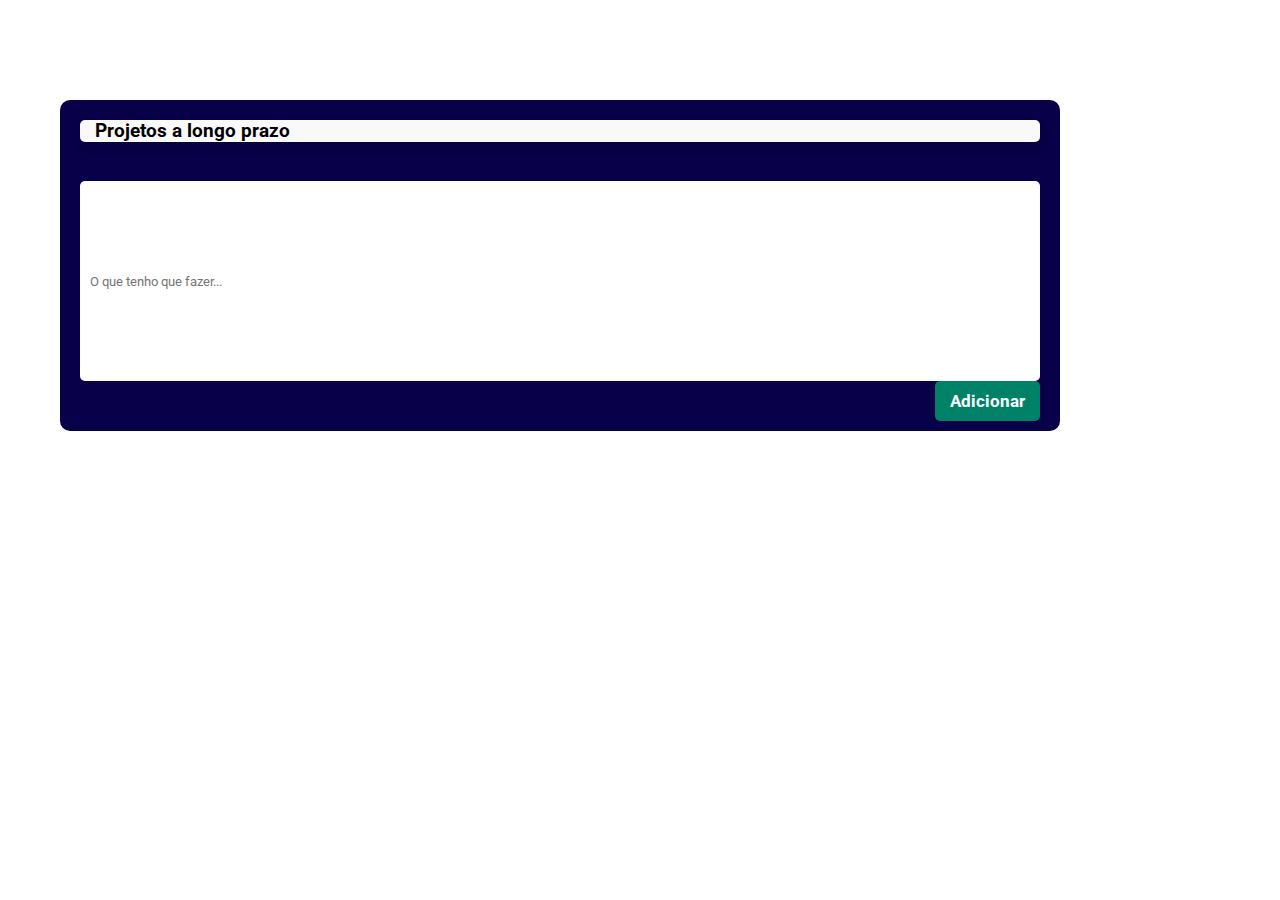
==== projetos.html @ d3a85087 "Add files via upload" ====
<!DOCTYPE html>
<html lang="pt-br">

<head>
    <meta charset="UTF-8">
    <meta http-equiv="X-UA-Compatible" content="IE=edge">
    <meta name="viewport" content="width=device-width, initial-scale=1.0">
    <link rel="stylesheet" href="styles.css">
    <link rel="preconnect" href="https://fonts.googleapis.com">
    <link rel="preconnect" href="https://fonts.gstatic.com" crossorigin>
    <link href="https://fonts.googleapis.com/css2?family=Roboto:wght@400;700&display=swap" rel="stylesheet">
    <title>DevClub - Todo list</title>
    <link rel="stylesheet" href="projetos.css">
</head>

<body>
    <div class="container">
        <div class="projetos">
            <h3>Projetos a longo prazo</h3>
        </div><br>
        <input type="text" class="input-projetos" placeholder="O que tenho que fazer...">
        <button class="button-add-projetos">Adicionar</button>

        <div class="list-projetos-container">
            <ul class="list-projetos"></ul>
        </div>
    </div>
</body>
<script src="projetos.js"></script>
</html>
---- styles.css ----
* {
    margin: 0;
    padding: 0;
    box-sizing: border-box;
    font-family: 'Roboto', sans-serif;
    outline: none;
}

body{
    background: url("./img/photo-1578887237591-d2d01aa10a7e.png");
}

.container {
    background-color: rgb(0, 27, 0);
    width: 500px;
    border-radius: 10px;
    padding: 20px;
    margin: 100px auto 0;
}

.tarefas h3{
    color: rgb(6, 113, 70);
    text-shadow: #003329;
    border-radius: 20px;
    margin: 0 120px;
    text-align: center;
    font-size: 36px;
    background-color: rgb(3, 1, 56);
    

}
 
.input-task {
    border: none;
    border-radius: 5px;
    width: 300px;
    height: 40px;
    padding-left: 10px;
}

.button-add-task {
    border: none;
    border-radius: 5px;
    height: 40px;
    background-color: #003329;
    color: #ffffff;
    font-size: 17px;
    padding: 0 15px;
    float: right;
    cursor: pointer;
    font-weight: 700;
}

.button-add-task:hover {
    opacity: 0.8;
}

.button-add-task:active {
    opacity: 0.6;
}

.list-tasks {
    width: 100%;
    list-style: none;
    margin-top: 30px;
}

.task {
    background-color: rgb(3, 1, 56);
    box-shadow: 1px 4px 10px rgba(0, 0, 0, 0.2);
    height: 50px;
    display: flex;
    align-items: center;
    justify-content: space-between;
    padding: 0 15px;
    border-radius: 5px;
    margin-bottom: 20px;
    cursor: pointer;
    color: white;
}

img {
    height: 25px;
    opacity: 0;
    transition: opacity 0.5s ease-in-out;
}

.task:hover img {
    opacity: 1;
}

.done {
    background-color: #8fac55;
    text-decoration: line-through;
}


.topnav {
    background-color: #333;
    overflow: hidden;
    align-items: center;
  }
  
  /* Style the links inside the navigation bar */
  .topnav a {
    float: left;
    color: #f2f2f2;
    text-align: center;
    padding: 14px 16px;
    text-decoration: none;
    font-size: 17px;
    
  }
  
  /* Change the color of links on hover */
  .topnav a:hover {
    background-color: #ddd;
    color: black;
  }
  
  /* Add a color to the active/current link */
  .topnav a.tarefas {
    background-color: #04AA6D;
    color: white;
  }
---- projetos.css ----
* {
    margin: 0;
    padding: 0;
    box-sizing: border-box;
    font-family: 'Roboto', sans-serif;
    outline: none;
}

body {
    background: url("./img/photo-1578887237591-d2d01aa10a7e.png");
}

.container {
    background-color: rgb(8, 0, 73);
    width: 1000px;
    border-radius: 10px;
    padding: 20px;
    margin: 100px 60px 0;
}

.tarefas h3 {
    color: rgb(6, 113, 70);
    text-shadow: #003329;
    border-radius: 20px;
    margin: 0 120px;
    text-align: center;
    font-size: 36px;
    background-color: rgb(3, 1, 56);
}

.input-projetos {
    border: none;
    border-radius: 5px;
    width: 100%; /* Ocupa 100% da largura do contêiner */
    height: 200px;
    padding-left: 10px;
}

.button-add-projetos {
    border: none;
    border-radius: 5px;
    height: 40px;
    background-color: #008268;
    color: #ffffff;
    font-size: 17px;
    padding: 0 15px;
    float: right;
    cursor: pointer;
    font-weight: 700;
}

.button-add-projetos:hover {
    opacity: 0.8;
}

.button-add-projetos:active {
    opacity: 0.6;
}

.list-projetos-container {
    display: flex; /* Adiciona flexibilidade à lista */
    flex-wrap: wrap; /* Permite a quebra de linha dos itens da lista */
    max-height: 400px;
    overflow-y: auto;
    margin-top: 30px;
}

.list-projetos {
    padding: 0;
    list-style: none;
    width: 100%; /* Ocupa 100% da largura do contêiner */
}

.list-projetos li {
    word-wrap: break-word;
    max-width: 100%; /* Garante que cada item da lista não ultrapasse a largura máxima do contêiner principal */
    word-break: break-word; /* Adiciona quebra de palavra para que o texto não ultrapasse a largura da li */
    flex: 1; /* Permite que os itens se expandam proporcionalmente ao conteúdo */
    min-height: 50px; /* Define uma altura mínima para cada item da lista */
}

.projetos {
    background-color: rgb(249, 249, 249);
    box-shadow: 1px 4px 10px rgba(0, 0, 0, 0.2);
    display: flex;
    align-items: center;
    justify-content: space-between;
    padding: 0 15px;
    border-radius: 5px;
    margin-bottom: 20px;
    cursor: pointer;
    color: rgb(0, 0, 0);
}

img {
    height: 25px;
    opacity: 0;
    transition: opacity 0.5s ease-in-out;
}

.projetos:hover img {
    opacity: 1;
}

.done {
    background-color: #8fac55;
    text-decoration: line-through;
}

.topnav {
    background-color: #333;
    overflow: hidden;
    align-items: center;
}

.topnav a {
    float: left;
    color: #f2f2f2;
    text-align: center;
    padding: 14px 16px;
    text-decoration: none;
    font-size: 17px;
}

.topnav a:hover {
    background-color: #ddd;
    color: black;
}

.topnav a.tarefas {
    background-color: #04AA6D;
    color: white;
}
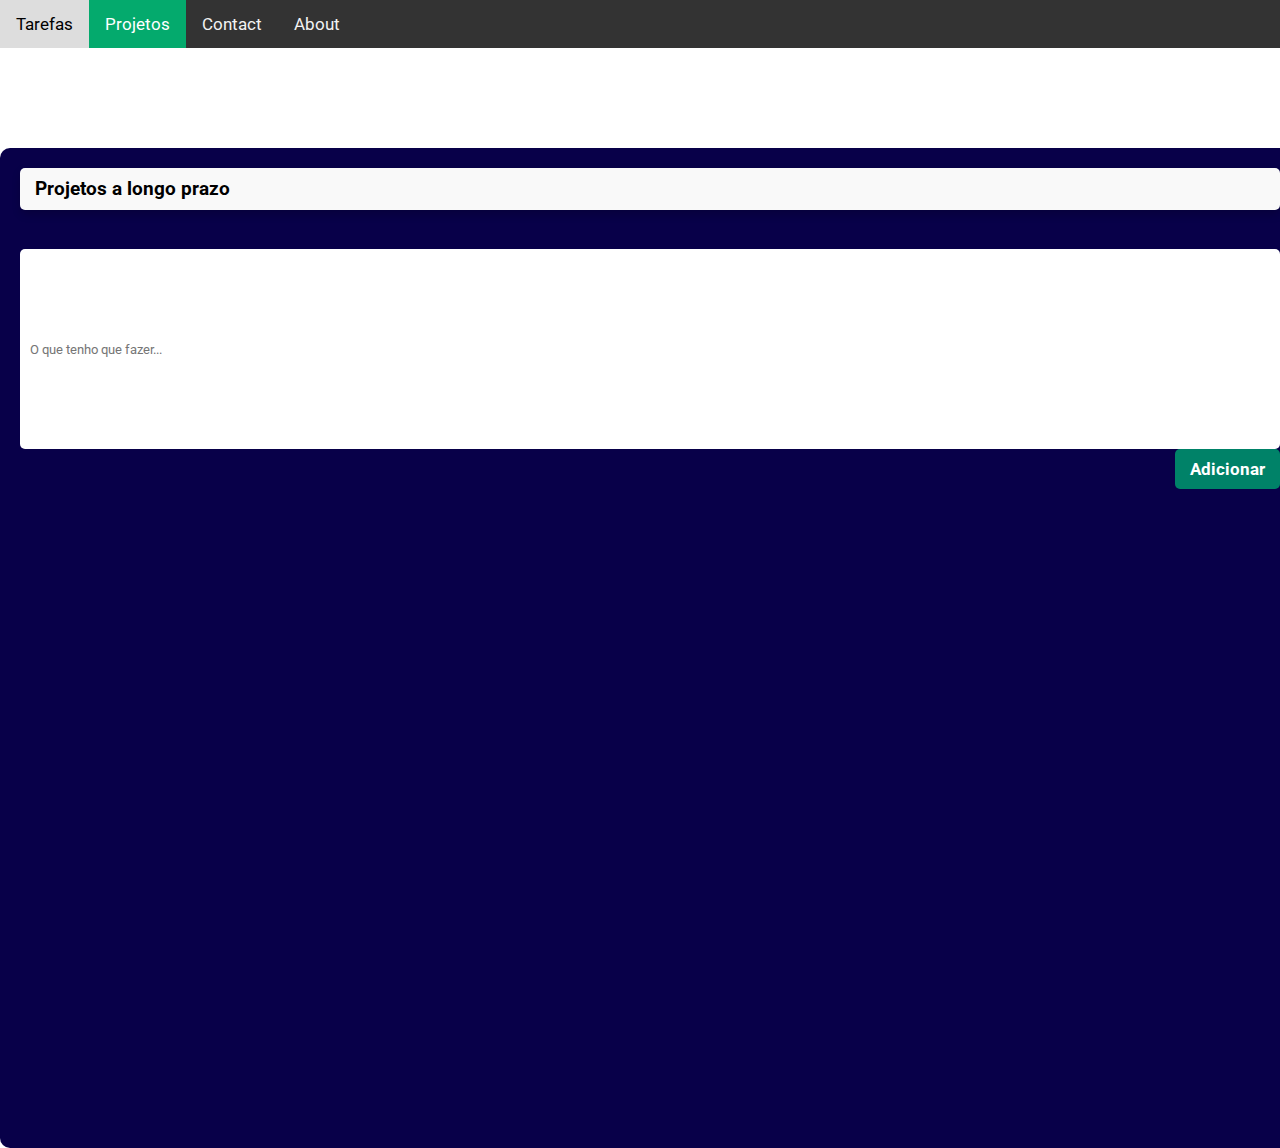
==== commit 1ff6685b: "Add files via upload" ====
--- a/projetos.html
+++ b/projetos.html
@@ -14,6 +14,13 @@
 </head>
 
 <body>
+    <div class="topnav">
+        <a class="tarefas" href="index.html">Tarefas</a>
+        <a id="projetos-link" href="projetos.html">Projetos</a>
+        <a href="#contact">Contact</a>
+        <a href="#about">About</a>
+    </div>
+
     <div class="container">
         <div class="projetos">
             <h3>Projetos a longo prazo</h3>
@@ -22,9 +29,28 @@
         <button class="button-add-projetos">Adicionar</button>
 
         <div class="list-projetos-container">
-            <ul class="list-projetos"></ul>
+            <ul class="list-projetos">
+
+            </ul>
         </div>
     </div>
+
+    <script src="projetos.js"></script>
+    <script>
+        document.addEventListener('DOMContentLoaded', function () {
+            // Obtém o caminho da URL atual
+            const path = window.location.pathname;
+
+            // Obtém o link da aba "Projetos"
+            const projetosLink = document.getElementById('projetos-link');
+
+            // Verifica se a URL atual corresponde à página de projetos
+            if (path.includes('projetos.html')) {
+                // Adiciona a classe 'active' para destacar o link
+                projetosLink.classList.add('active');
+            }
+        });
+    </script>
 </body>
-<script src="projetos.js"></script>
+
 </html>
--- a/projetos.css
+++ b/projetos.css
@@ -12,17 +12,18 @@
 
 .container {
     background-color: rgb(8, 0, 73);
-    width: 1000px;
+    width: 1300px;
+    height: 1000px;
     border-radius: 10px;
     padding: 20px;
-    margin: 100px 60px 0;
+    margin: 100px auto 0; /* Alterado para centralizar na página */
 }
 
 .tarefas h3 {
     color: rgb(6, 113, 70);
     text-shadow: #003329;
     border-radius: 20px;
-    margin: 0 120px;
+    margin: 0 auto; /* Alterado para centralizar na página */
     text-align: center;
     font-size: 36px;
     background-color: rgb(3, 1, 56);
@@ -31,7 +32,7 @@
 .input-projetos {
     border: none;
     border-radius: 5px;
-    width: 100%; /* Ocupa 100% da largura do contêiner */
+    width: 100%;
     height: 200px;
     padding-left: 10px;
 }
@@ -58,41 +59,47 @@
 }
 
 .list-projetos-container {
-    display: flex; /* Adiciona flexibilidade à lista */
-    flex-wrap: wrap; /* Permite a quebra de linha dos itens da lista */
-    max-height: 400px;
-    overflow-y: auto;
-    margin-top: 30px;
+    display: flex;
+    flex-wrap: wrap;
+    margin-top: 100px
 }
 
 .list-projetos {
     padding: 0;
     list-style: none;
-    width: 100%; /* Ocupa 100% da largura do contêiner */
+    width: 100%; /* Tornando a largura flexível */
+    height: 100%;
+    overflow-y: auto; /* Adicionando rolagem vertical se necessário */
+    max-height: 800px; /* Definindo uma altura máxima para a rolagem */
 }
 
 .list-projetos li {
     word-wrap: break-word;
-    max-width: 100%; /* Garante que cada item da lista não ultrapasse a largura máxima do contêiner principal */
-    word-break: break-word; /* Adiciona quebra de palavra para que o texto não ultrapasse a largura da li */
-    flex: 1; /* Permite que os itens se expandam proporcionalmente ao conteúdo */
-    min-height: 50px; /* Define uma altura mínima para cada item da lista */
+    max-width: 100%;
+    height: 100%;
 }
 
+
 .projetos {
+    display: flex;
+    flex-wrap: wrap; /* Permite que o conteúdo flua naturalmente para a próxima linha */
     background-color: rgb(249, 249, 249);
     box-shadow: 1px 4px 10px rgba(0, 0, 0, 0.2);
-    display: flex;
     align-items: center;
     justify-content: space-between;
-    padding: 0 15px;
+    padding: 10px 15px; /* Adicionando padding para separação entre o texto e a borda */
     border-radius: 5px;
     margin-bottom: 20px;
     cursor: pointer;
     color: rgb(0, 0, 0);
+    width: 100%; /* Tornando a largura flexível */
 }
 
-img {
+
+
+
+
+.projetos img {
     height: 25px;
     opacity: 0;
     transition: opacity 0.5s ease-in-out;
@@ -127,7 +134,7 @@
     color: black;
 }
 
-.topnav a.tarefas {
+.topnav a.active {
     background-color: #04AA6D;
     color: white;
 }
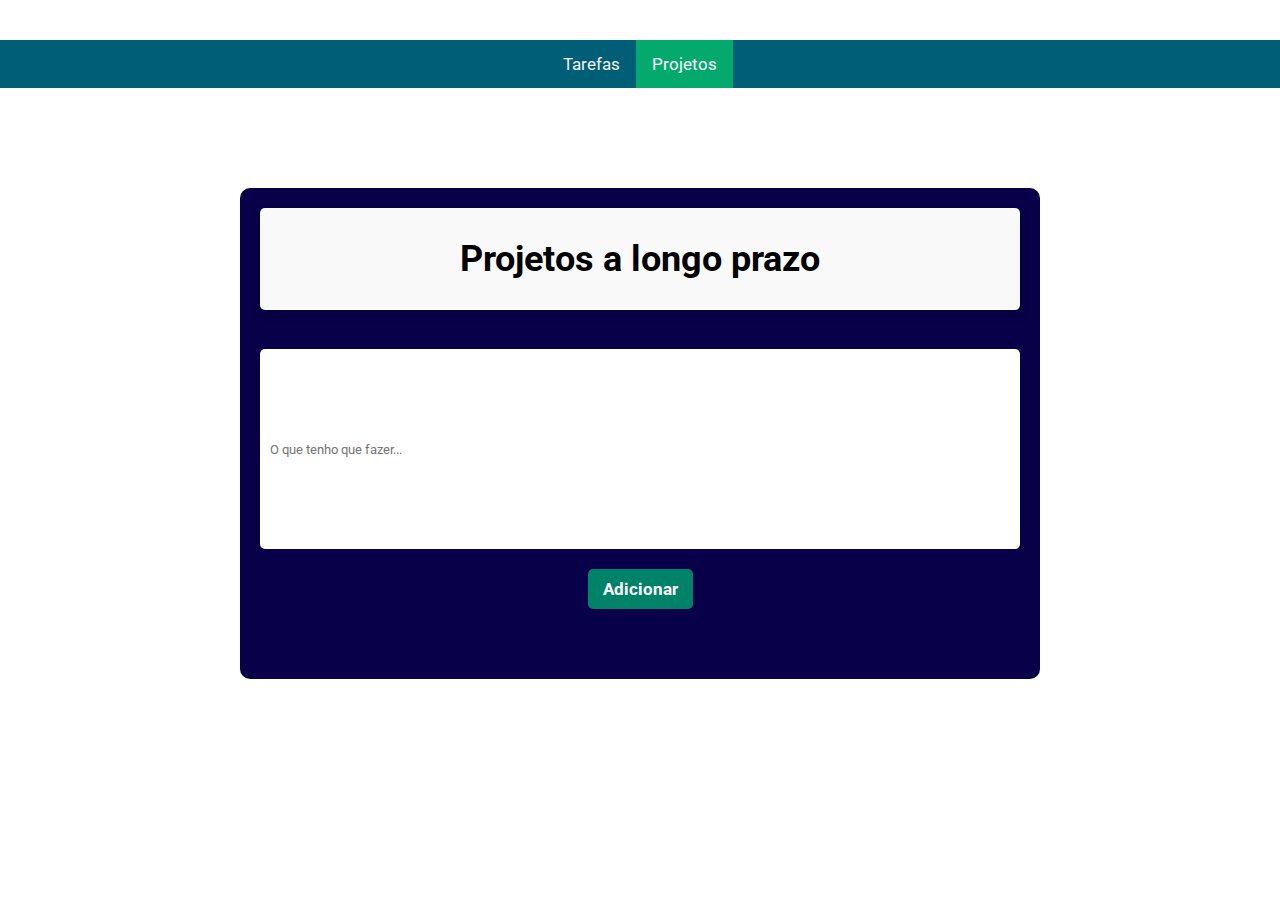
==== commit 6e6576e7: "Add files via upload" ====
--- a/projetos.html
+++ b/projetos.html
@@ -17,8 +17,7 @@
     <div class="topnav">
         <a class="tarefas" href="index.html">Tarefas</a>
         <a id="projetos-link" href="projetos.html">Projetos</a>
-        <a href="#contact">Contact</a>
-        <a href="#about">About</a>
+        
     </div>
 
     <div class="container">
--- a/styles.css
+++ b/styles.css
@@ -1,4 +1,3 @@
-
 * {
     margin: 0;
     padding: 0;
@@ -7,35 +6,39 @@
     outline: none;
 }
 
-body{
-    background: url("./img/photo-1578887237591-d2d01aa10a7e.png");
+body {
+    background: url("https://images.unsplash.com/photo-1701220291849-735ab3532959?q=80&w=1374&auto=format&fit=crop&ixlib=rb-4.0.3&ixid=M3wxMjA3fDB8MHxwaG90by1wYWdlfHx8fGVufDB8fHx8fA%3D%3D");
 }
 
 .container {
-    background-color: rgb(0, 27, 0);
-    width: 500px;
+    background-color: rgba(0, 128, 111, 0.534);
+    width: 100%;
+    max-width: 800px;
     border-radius: 10px;
     padding: 20px;
     margin: 100px auto 0;
+    display: flex;
+    flex-direction: column;
+    align-items: center;
 }
 
-.tarefas h3{
-    color: rgb(6, 113, 70);
-    text-shadow: #003329;
-    border-radius: 20px;
-    margin: 0 120px;
-    text-align: center;
-    font-size: 36px;
-    background-color: rgb(3, 1, 56);
-    
+.tarefas h3 {
+    display: flex;
+    background-color: rgb(249, 249, 249);
+    box-shadow: 1px 4px 10px rgba(0, 0, 0, 0.2);
+    align-items: center;
+    padding: 10px 15px;
+    border-radius: 5px;
+    margin-bottom: 20px;
+    width: 100%;
+    font-size: 30px;
+}
 
-}
- 
 .input-task {
     border: none;
     border-radius: 5px;
-    width: 300px;
-    height: 40px;
+    width: 100%;
+    height: 100px;
     padding-left: 10px;
 }
 
@@ -46,10 +49,13 @@
     background-color: #003329;
     color: #ffffff;
     font-size: 17px;
+    margin-top: 20px;
     padding: 0 15px;
-    float: right;
     cursor: pointer;
     font-weight: 700;
+    display: flex;
+    justify-content: center;
+    align-items: center;
 }
 
 .button-add-task:hover {
@@ -61,26 +67,29 @@
 }
 
 .list-tasks {
+    display: flex;
+    flex-wrap: wrap;
+    margin-top: 20px;
     width: 100%;
-    list-style: none;
-    margin-top: 30px;
 }
 
 .task {
-    background-color: rgb(3, 1, 56);
+    background-color: rgb(0, 0, 0);
     box-shadow: 1px 4px 10px rgba(0, 0, 0, 0.2);
-    height: 50px;
     display: flex;
+    flex-wrap: wrap;
     align-items: center;
     justify-content: space-between;
-    padding: 0 15px;
+    padding: 10px 15px;
+    margin: 20px;
     border-radius: 5px;
     margin-bottom: 20px;
     cursor: pointer;
     color: white;
+    width: 100%;
 }
 
-img {
+.task img {
     height: 25px;
     opacity: 0;
     transition: opacity 0.5s ease-in-out;
@@ -95,32 +104,61 @@
     text-decoration: line-through;
 }
 
+.list-tasks li {
+    max-width: 100%;
+    word-break: break-word; /* Change 'word-wrap' to 'word-break' */
+    height: auto; /* Remove the fixed height */
+}
+
+.list-tasks li p {
+    max-width: 80%;
+}
 
 .topnav {
-    background-color: #333;
+    margin-top: 40px;
+    background-color: #005f77;
     overflow: hidden;
     align-items: center;
-  }
-  
-  /* Style the links inside the navigation bar */
-  .topnav a {
+    display: flex;
+    align-items: center;
+    justify-content:center;
+}
+
+.topnav a {
     float: left;
     color: #f2f2f2;
     text-align: center;
     padding: 14px 16px;
     text-decoration: none;
     font-size: 17px;
-    
-  }
-  
-  /* Change the color of links on hover */
-  .topnav a:hover {
+}
+
+.topnav a:hover {
     background-color: #ddd;
     color: black;
-  }
-  
-  /* Add a color to the active/current link */
-  .topnav a.tarefas {
+}
+
+.topnav a.active {
     background-color: #04AA6D;
     color: white;
-  }+}
+
+/* Media Query for Responsive Design */
+@media screen and (max-width: 600px) {
+    .container {
+        padding: 10px;
+    }
+
+    .tarefas h3 {
+        font-size: 24px;
+    }
+
+    .input-task,
+    .button-add-task {
+        width: 100%;
+    }
+
+    .list-tasks li p {
+        max-width: 100%;
+    }
+}
--- a/projetos.css
+++ b/projetos.css
@@ -7,26 +7,30 @@
 }
 
 body {
-    background: url("./img/photo-1578887237591-d2d01aa10a7e.png");
+    background: url("https://images.unsplash.com/photo-1701220291849-735ab3532959?q=80&w=1374&auto=format&fit=crop&ixlib=rb-4.0.3&ixid=M3wxMjA3fDB8MHxwaG90by1wYWdlfHx8fGVufDB8fHx8fA%3D%3D");
 }
 
 .container {
     background-color: rgb(8, 0, 73);
-    width: 1300px;
-    height: 1000px;
+    width: 800px;
     border-radius: 10px;
     padding: 20px;
-    margin: 100px auto 0; /* Alterado para centralizar na página */
+    margin: 100px auto 0;
+    display: flex;
+    flex-direction: column;
+    align-items: center;
 }
 
-.tarefas h3 {
-    color: rgb(6, 113, 70);
-    text-shadow: #003329;
+.projetos h3 {
+    color: rgb(0, 0, 0);
     border-radius: 20px;
-    margin: 0 auto; /* Alterado para centralizar na página */
+    margin: 20px 0;
+    font-size: 36px;
     text-align: center;
-    font-size: 36px;
-    background-color: rgb(3, 1, 56);
+    display: flex;
+    flex-grow: 1;
+    align-items: center;
+    justify-content: center;
 }
 
 .input-projetos {
@@ -48,6 +52,7 @@
     float: right;
     cursor: pointer;
     font-weight: 700;
+    margin-top: 20px;
 }
 
 .button-add-projetos:hover {
@@ -61,48 +66,54 @@
 .list-projetos-container {
     display: flex;
     flex-wrap: wrap;
-    margin-top: 100px
+    margin-top: 50px;
+    width: 100%;
 }
 
 .list-projetos {
-    padding: 0;
-    list-style: none;
-    width: 100%; /* Tornando a largura flexível */
-    height: 100%;
-    overflow-y: auto; /* Adicionando rolagem vertical se necessário */
-    max-height: 800px; /* Definindo uma altura máxima para a rolagem */
+    display: flex;
+    flex-direction: column;
+    width: 100%;
 }
 
 .list-projetos li {
     word-wrap: break-word;
-    max-width: 100%;
-    height: 100%;
+    display: flex;
+    align-items: center;
+    max-width: 90%;
+    box-sizing: border-box;
+    padding: 5px;
+    flex-basis: 100%;
 }
 
+.list-projetos li:last-child {
+    margin-right: 0;
+}
 
 .projetos {
     display: flex;
-    flex-wrap: wrap; /* Permite que o conteúdo flua naturalmente para a próxima linha */
     background-color: rgb(249, 249, 249);
     box-shadow: 1px 4px 10px rgba(0, 0, 0, 0.2);
     align-items: center;
-    justify-content: space-between;
-    padding: 10px 15px; /* Adicionando padding para separação entre o texto e a borda */
+    padding: 10px 15px;
     border-radius: 5px;
     margin-bottom: 20px;
-    cursor: pointer;
-    color: rgb(0, 0, 0);
-    width: 100%; /* Tornando a largura flexível */
+    width: 100%;
+    box-sizing: border-box;
 }
-
-
-
-
 
 .projetos img {
     height: 25px;
     opacity: 0;
     transition: opacity 0.5s ease-in-out;
+}
+
+.list-projetos img {
+    margin: 10px;
+}
+
+.list-projetos li p {
+    max-width: 80%;
 }
 
 .projetos:hover img {
@@ -115,8 +126,11 @@
 }
 
 .topnav {
-    background-color: #333;
+    margin-top: 40px;
+    background-color: #005f77;
     overflow: hidden;
+    align-items: center;
+    display: flex;
     align-items: center;
 }
 
@@ -138,3 +152,24 @@
     background-color: #04AA6D;
     color: white;
 }
+
+/* Responsive Styles */
+@media only screen and (max-width: 600px) {
+    .container {
+        width: 100%;
+        padding: 10px;
+    }
+
+    .projetos h3 {
+        font-size: 24px;
+    }
+
+    .input-projetos,
+    .button-add-projetos {
+        width: calc(100% - 20px);
+    }
+
+    .list-projetos li p {
+        max-width: calc(100% - 20px);
+    }
+}
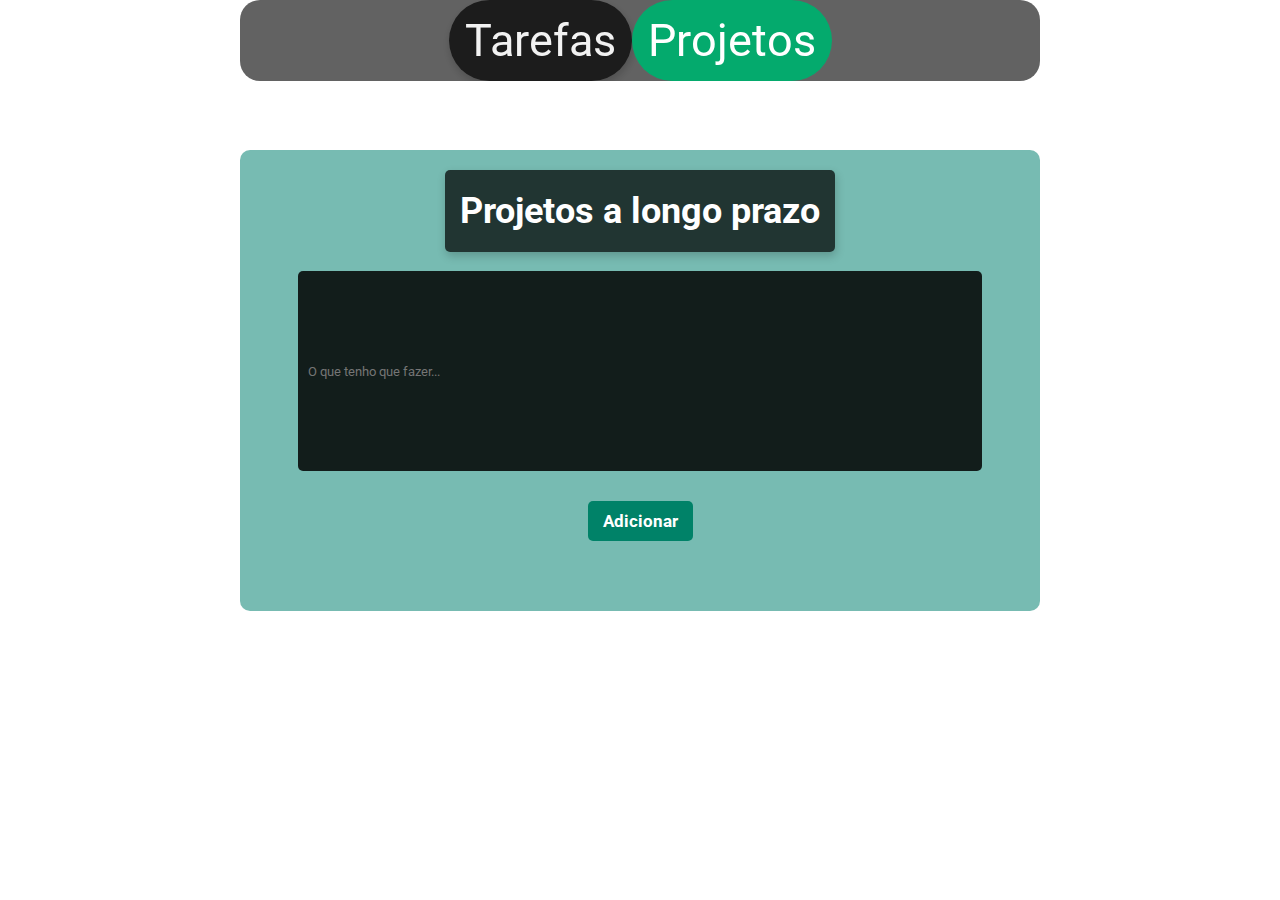
==== commit d2300989: "Add files via upload" ====
--- a/projetos.html
+++ b/projetos.html
@@ -11,6 +11,7 @@
     <link href="https://fonts.googleapis.com/css2?family=Roboto:wght@400;700&display=swap" rel="stylesheet">
     <title>DevClub - Todo list</title>
     <link rel="stylesheet" href="projetos.css">
+    <link rel="stylesheet" href="style.css">
 </head>
 
 <body>
@@ -23,7 +24,9 @@
     <div class="container">
         <div class="projetos">
             <h3>Projetos a longo prazo</h3>
-        </div><br>
+        </div>
+        
+        <br>
         <input type="text" class="input-projetos" placeholder="O que tenho que fazer...">
         <button class="button-add-projetos">Adicionar</button>
 
--- a/styles.css
+++ b/styles.css
@@ -7,7 +7,11 @@
 }
 
 body {
-    background: url("https://images.unsplash.com/photo-1701220291849-735ab3532959?q=80&w=1374&auto=format&fit=crop&ixlib=rb-4.0.3&ixid=M3wxMjA3fDB8MHxwaG90by1wYWdlfHx8fGVufDB8fHx8fA%3D%3D");
+    background: url('http://thecodeplayer.com/u/m/b1.png') no-repeat center center fixed;
+    background-size: cover;
+    min-width: 200px;
+    min-height: 200px;
+    
 }
 
 .container {
@@ -22,24 +26,36 @@
     align-items: center;
 }
 
-.tarefas h3 {
+.tarefas{
     display: flex;
-    background-color: rgb(249, 249, 249);
+    background-color: rgba(0, 0, 0, 0.718);
     box-shadow: 1px 4px 10px rgba(0, 0, 0, 0.2);
     align-items: center;
     padding: 10px 15px;
     border-radius: 5px;
-    margin-bottom: 20px;
-    width: 100%;
-    font-size: 30px;
+    width: auto;
+    color: white;
+}
+
+.tarefas h3 {
+    color: rgb(255, 255, 255);   
+    margin: 10px 0;
+    font-size: 36px;
+    text-align: center;
+    display: flex;
 }
 
 .input-task {
     border: none;
     border-radius: 5px;
-    width: 100%;
-    height: 100px;
+    width: 90%;
+    height: 200px;
     padding-left: 10px;
+    background-color: rgba(0, 0, 0, 0.849);
+    color: white;
+    display: flex;
+    flex-direction: column;
+    word-wrap: break-word; /* Permite que as palavras se quebrem */
 }
 
 .button-add-task {
@@ -105,6 +121,8 @@
 }
 
 .list-tasks li {
+    align-items: center;
+    display: flex;
     max-width: 100%;
     word-break: break-word; /* Change 'word-wrap' to 'word-break' */
     height: auto; /* Remove the fixed height */
@@ -115,22 +133,31 @@
 }
 
 .topnav {
-    margin-top: 40px;
-    background-color: #005f77;
+    width: 100%; /* Manter a largura total */
+    max-width: 800px; /* Definir a largura máxima para ser igual ao contêiner de tarefas */
+    margin: 0 auto; /* Centralizar horizontalmente */
+    background-color: transparent;
+    background-color: #0000009d;
     overflow: hidden;
     align-items: center;
     display: flex;
-    align-items: center;
-    justify-content:center;
+    justify-content: center; /* Centralizar horizontalmente */
+    position: fixed; /* Tornar a barra de navegação fixa */
+    top: 0; /* Fixar no topo da tela */
+    left: 0;
+    right: 0;
+    border-radius: 20px;
 }
 
 .topnav a {
-    float: left;
+    float: none; /* Remova o float */
+    display: inline-block; /* Altere para display: inline-block; */
     color: #f2f2f2;
     text-align: center;
     padding: 14px 16px;
     text-decoration: none;
-    font-size: 17px;
+    font-size: 45px;
+    border-radius: 50px;
 }
 
 .topnav a:hover {
--- a/projetos.css
+++ b/projetos.css
@@ -1,3 +1,4 @@
+/* CSS for Projects */
 * {
     margin: 0;
     padding: 0;
@@ -7,11 +8,14 @@
 }
 
 body {
-    background: url("https://images.unsplash.com/photo-1701220291849-735ab3532959?q=80&w=1374&auto=format&fit=crop&ixlib=rb-4.0.3&ixid=M3wxMjA3fDB8MHxwaG90by1wYWdlfHx8fGVufDB8fHx8fA%3D%3D");
-}
+    background: url('http://thecodeplayer.com/u/m/b1.png') no-repeat center center fixed;
+    background-size: cover;
+    min-width: 200px;
+    min-height: 200px;
+    }
 
 .container {
-    background-color: rgb(8, 0, 73);
+    background-color: rgba(0, 128, 111, 0.534);
     width: 800px;
     border-radius: 10px;
     padding: 20px;
@@ -19,28 +23,38 @@
     display: flex;
     flex-direction: column;
     align-items: center;
+    margin-top: 150px;
 }
 
 .projetos h3 {
-    color: rgb(0, 0, 0);
-    border-radius: 20px;
-    margin: 20px 0;
+    color: rgb(255, 255, 255);   
+    margin: 10px 0;
     font-size: 36px;
     text-align: center;
     display: flex;
-    flex-grow: 1;
-    align-items: center;
-    justify-content: center;
+   
 }
 
 .input-projetos {
     border: none;
     border-radius: 5px;
-    width: 100%;
+    width: 90%;
     height: 200px;
     padding-left: 10px;
+    background-color: rgba(0, 0, 0, 0.849);
+    color: white;
+    display: flex;
+    flex-direction: column;
+    word-wrap: break-word; /* Permite que as palavras se quebrem */
 }
 
+
+.input-projetos text{
+    display: flex;
+    word-wrap: break-word; /* Permite que as palavras se quebrem */
+
+
+}
 .button-add-projetos {
     border: none;
     border-radius: 5px;
@@ -52,7 +66,9 @@
     float: right;
     cursor: pointer;
     font-weight: 700;
-    margin-top: 20px;
+    margin-top:30px;
+    display: flex;
+    align-items: center;
 }
 
 .button-add-projetos:hover {
@@ -68,12 +84,16 @@
     flex-wrap: wrap;
     margin-top: 50px;
     width: 100%;
+    align-items: center;
+
 }
+
 
 .list-projetos {
     display: flex;
     flex-direction: column;
     width: 100%;
+    align-items: center;
 }
 
 .list-projetos li {
@@ -92,14 +112,13 @@
 
 .projetos {
     display: flex;
-    background-color: rgb(249, 249, 249);
+    background-color: rgba(0, 0, 0, 0.718);
     box-shadow: 1px 4px 10px rgba(0, 0, 0, 0.2);
     align-items: center;
     padding: 10px 15px;
     border-radius: 5px;
-    margin-bottom: 20px;
-    width: 100%;
-    box-sizing: border-box;
+    width: auto;
+    color: white;
 }
 
 .projetos img {
@@ -125,33 +144,8 @@
     text-decoration: line-through;
 }
 
-.topnav {
-    margin-top: 40px;
-    background-color: #005f77;
-    overflow: hidden;
-    align-items: center;
-    display: flex;
-    align-items: center;
-}
 
-.topnav a {
-    float: left;
-    color: #f2f2f2;
-    text-align: center;
-    padding: 14px 16px;
-    text-decoration: none;
-    font-size: 17px;
-}
 
-.topnav a:hover {
-    background-color: #ddd;
-    color: black;
-}
-
-.topnav a.active {
-    background-color: #04AA6D;
-    color: white;
-}
 
 /* Responsive Styles */
 @media only screen and (max-width: 600px) {
